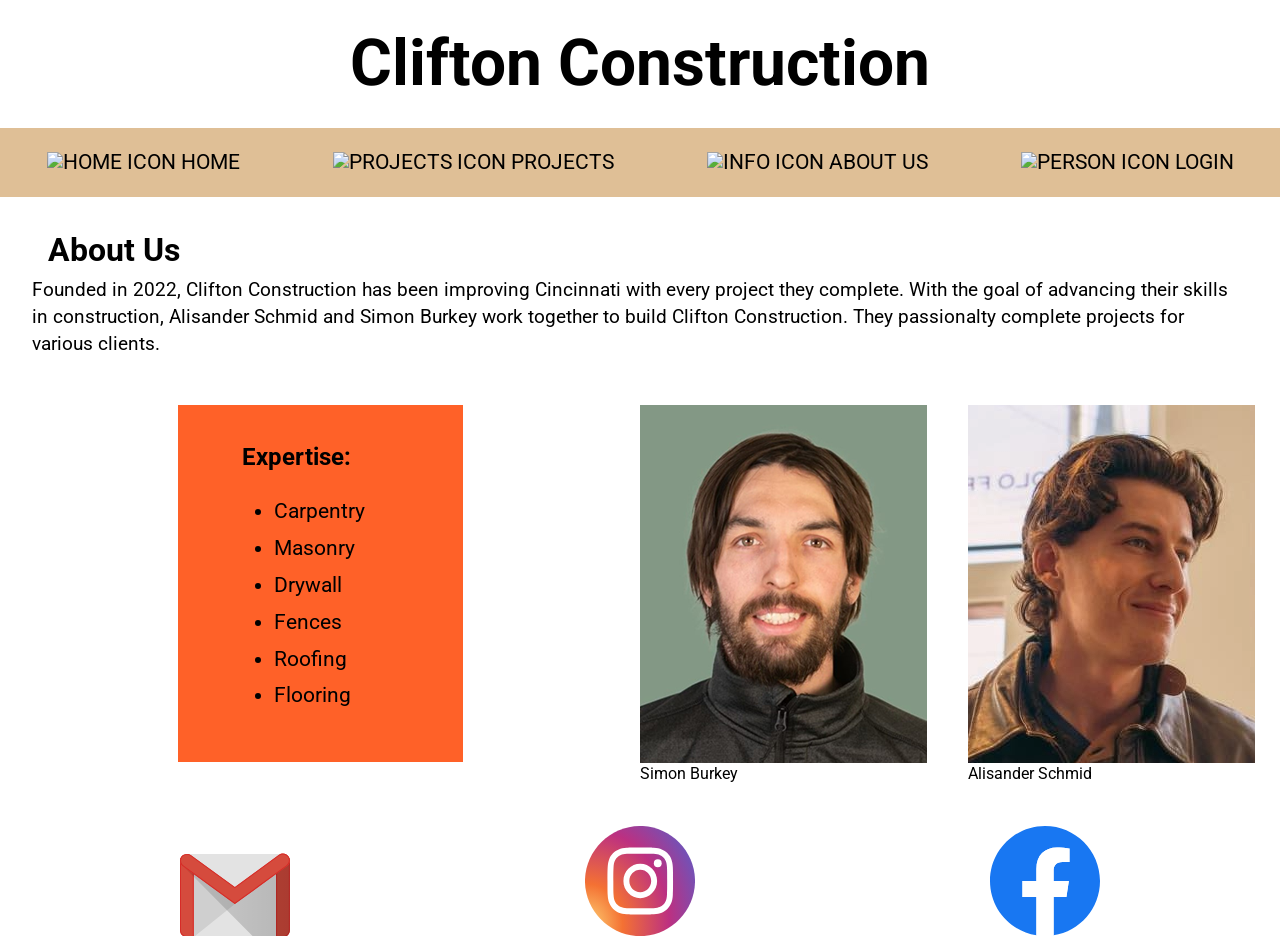
==== about_us.html @ 1b3c13c4 "changes" ====
<!DOCTYPE html>
<html lang="en">
<head>
  <meta charset="UTF-8">
  <meta name="viewport" content="width=device-width, initial-scale=1.0">
  <title>About Us</title>
  <link rel="stylesheet" href="reset.css">
  <link rel="stylesheet" href="main.css">
  <link rel="preconnect" href="https://fonts.googleapis.com">
  <link rel="preconnect" href="https://fonts.gstatic.com" crossorigin>
  <link href="https://fonts.googleapis.com/css2?family=Barlow:ital,wght@0,100;0,200;0,300;0,400;0,500;0,600;0,700;0,800;0,900;1,100;1,200;1,300;1,400;1,500;1,600;1,700;1,800;1,900&family=Bebas+Neue&family=Bilbo+Swash+Caps&family=Cormorant+SC:wght@300;400;500;600;700&family=Cormorant:ital,wght@0,300..700;1,300..700&family=Dancing+Script:wght@400..700&family=Fjalla+One&family=Gravitas+One&family=Inter:ital,opsz,wght@0,14..32,100..900;1,14..32,100..900&family=Jost:ital,wght@0,100..900;1,100..900&family=Lavishly+Yours&family=League+Spartan:wght@100..900&family=Momo+Signature&family=Montserrat:ital,wght@0,100..900;1,100..900&family=Playfair+Display:ital,wght@0,400..900;1,400..900&family=Playwrite+GB+J+Guides:ital@0;1&family=Plus+Jakarta+Sans:ital,wght@0,200..800;1,200..800&family=Roboto+Condensed:ital,wght@0,100..900;1,100..900&family=Roboto:ital,wght@0,100..900;1,100..900&family=Tinos:ital,wght@0,400;0,700;1,400;1,700&family=Ubuntu:ital,wght@0,300;0,400;0,500;0,700;1,300;1,400;1,500;1,700&display=swap" rel="stylesheet">
</head>

<body>
  <section class="Wrapper">
    <header>
      <h1>Clifton Construction</h1>
    </header>
    <nav>
      <ul>
        <li> <a href="index.html"> <img src="images/house.svg" alt="Home Icon"> Home</a> </li>
        <li> <a href="projects.html"> <img src="images/cone-striped.svg" alt="Projects Icon"> Projects</a> </li>
        <li> <a href="about_us.html"> <img src="images/info-circle.svg" alt="Info Icon"> About Us</a> </li>
        <li><a href="Login.html"> <img src="images/person-circle.svg" alt="Person Icon"> Login</a></li>
      </ul>
    </nav>
    <section class="grid">
      <section class="about_us">
        <h2>About Us</h2>
        <p class="intro">Founded in 2022, Clifton Construction has been improving Cincinnati with every project they complete. With the goal of advancing their skills in construction, Alisander Schmid and Simon Burkey work together to build Clifton Construction. They passionalty complete projects for various clients.</p>
      </section>
      <section class="about">
        <figure>
          <img src="images/Simon profile same size.png" alt="Photo of Simon">
          <figcaption>Simon Burkey</figcaption>
        </figure>

        <figure>
          <img src="images/Alisander Profile Pic.png" alt="Photo of Alisander">
          <figcaption>Alisander Schmid</figcaption>
        </figure>


      </section>
      <div class="expertise">
        <h3>Expertise:</h3>
        <ul class="skills">
          <li>Carpentry</li>
          <li>Masonry</li>
          <li>Drywall</li>
          <li>Fences</li>
          <li>Roofing</li>
          <li>Flooring</li>
        </ul>
      </div>
      <div class="network">
        <svg class="social mail" width="48" height="48" viewBox="0 0 48 48" fill="none" xmlns="http://www.w3.org/2000/svg">
          <path d="M0 24C0 10.7452 10.7452 0 24 0C37.2548 0 48 10.7452 48 24C48 37.2548 37.2548 48 24 48C10.7452 48 0 37.2548 0 24Z" fill="white" />
          <g transform="translate(-24 -18) scale(2)">
            <path d="M34.4697 33.23H13.5009C12.6878 33.23 12.0031 32.5667 12.0031 31.7322V16.5833C12.0031 15.7703 12.6664 15.0856 13.5009 15.0856H34.4697C35.2828 15.0856 35.9675 15.7489 35.9675 16.5833V31.7322C35.9675 32.5667 35.3042 33.23 34.4697 33.23Z" fill="#E3E3E3" />
            <path opacity="0.1" d="M14.9987 33.23L23.9639 26.0193L24.0281 25.6342L14.7847 18.9798L14.7633 32.9091L14.9987 33.23Z" fill="#231F20" />
            <path d="M13.5009 33.23C12.6664 33.23 12.0031 32.5667 12.0031 31.7322V16.5619C12.0031 15.7275 12.6664 15.5777 13.5009 15.5777C14.3354 15.5777 14.9987 15.7489 14.9987 16.5619V33.23H13.5009Z" fill="#D54B3D" />
            <path fill-rule="evenodd" clip-rule="evenodd" d="M12.0031 16.5619C12.0031 15.7489 12.6664 15.5777 13.5009 15.5777C14.3354 15.5777 14.9987 15.7275 14.9987 16.5619V33.23H13.5009C12.6664 33.23 12.0031 32.5667 12.0031 31.7322V16.5619ZM14.7847 16.5619C14.7847 16.1126 14.5707 15.7917 13.5009 15.7917C12.4311 15.7917 12.2171 16.0912 12.2171 16.5619V31.7322C12.2171 32.4383 12.7948 33.016 13.5009 33.016H14.7847V16.5619Z" fill="#D72B27" />
            <path d="M34.4697 33.23H32.9719V16.5192C32.9719 15.6847 33.6352 15.5777 34.4697 15.5777C35.3041 15.5777 35.9674 15.6847 35.9674 16.5192V31.7536C35.9674 32.5667 35.3041 33.23 34.4697 33.23Z" fill="#D54B3D" />
            <path fill-rule="evenodd" clip-rule="evenodd" d="M32.9719 16.5192C32.9719 15.6847 33.6352 15.5777 34.4697 15.5777C35.3041 15.5777 35.9674 15.6847 35.9674 16.5192V31.7536C35.9674 32.5881 35.3041 33.2514 34.4697 33.2514H32.9719V16.5192ZM35.7535 16.5192C35.7535 15.9842 35.4325 15.7917 34.4697 15.7917C33.5068 15.7917 33.1859 15.9628 33.1859 16.5192V33.0374H34.4697C35.1758 33.0374 35.7535 32.4597 35.7535 31.7536V16.5192Z" fill="#D72B27" />
            <path d="M28.0507 33.23L12.1285 17.1842L12.966 17.5248L24.0495 25.5058L35.9675 16.7666V31.7536C35.9675 32.5667 35.3042 33.23 34.4697 33.23H28.0507Z" fill="url(#paint0_linear)" />
            <path d="M23.9639 26.0193L12.645 17.803C11.9817 17.3109 11.7892 16.3694 12.2813 15.7061C12.7734 15.0428 13.7363 14.893 14.421 15.3851L23.9853 22.3391L33.6138 15.2996C34.2771 14.8074 35.2186 14.9572 35.7107 15.6419C36.2028 16.3052 36.053 17.2467 35.3683 17.7388L23.9639 26.0193Z" fill="#D54B3D" />
            <path fill-rule="evenodd" clip-rule="evenodd" d="M33.5924 15.2782C33.8492 15.0856 34.1701 15 34.4697 15C34.9404 15 35.3897 15.214 35.6893 15.6419C36.16 16.3266 36.0103 17.2467 35.347 17.7388L23.9639 26.0407L12.645 17.803C11.9817 17.3108 11.7892 16.3694 12.2599 15.7061C12.5594 15.2996 13.0302 15.0856 13.5009 15.0856C13.8219 15.0856 14.1428 15.1712 14.3996 15.3637L23.9639 22.3177L33.5924 15.2782ZM35.5181 15.7489C35.2614 15.4065 34.8762 15.214 34.4697 15.214C34.1915 15.214 33.9348 15.2996 33.6994 15.4493L24.0923 22.4889L23.9639 22.5744L23.8355 22.4889L14.2926 15.5563C14.0786 15.3851 13.8005 15.2996 13.5223 15.2996C13.0944 15.2996 12.6878 15.5135 12.4525 15.8345C12.0459 16.3908 12.1957 17.2039 12.7734 17.6318L23.9639 25.7625L35.24 17.5462C35.7963 17.1183 35.9247 16.3266 35.5181 15.7489Z" fill="#D72B27" />
          </g>
          <defs>
            <linearGradient id="paint0_linear" x1="12.1294" y1="33.2319" x2="35.9752" y2="33.2319" gradientUnits="userSpaceOnUse">
              <stop stop-opacity="0.1" />
              <stop offset="1" stop-opacity="0.2" />
            </linearGradient>
          </defs>
        </svg>
        <svg class="social insta" enable-background="new 0 0 512 512" id="Layer_1" version="1.1" viewBox="0 0 512 512" xml:space="preserve" xmlns="http://www.w3.org/2000/svg" xmlns:xlink="http://www.w3.org/1999/xlink">
          <g>
            <g id="Background_1_">
              <radialGradient cx="51.9924" cy="13.5086" gradientTransform="matrix(5.660332e-002 -1.08 0.918 4.811314e-002 -5.988 520.5566)" gradientUnits="userSpaceOnUse" id="SVGID_1_" r="684.4449">
                <stop offset="0" style="stop-color:#FED576" />
                <stop offset="0.2634" style="stop-color:#F47133" />
                <stop offset="0.6091" style="stop-color:#BC3081" />
                <stop offset="1" style="stop-color:#4C63D2" />
              </radialGradient>
              <path d="M0,249.5v13.8C3.6,395.7,110.2,502,237.1,512h39C403.7,501.9,508.5,394.7,512,263.1v-13.6    C508.5,115.6,400.1,7,269.4,0.3C128.8-6.8,3.9,106,0,249.5z" fill="url(#SVGID_1_)" />
            </g>
            <g id="Symbol">
              <g>
                <path d="M257.2,128.6c40.8,0,45.6,0.1,61.8,0.9c14.9,0.6,22.9,3.2,28.3,5.3c7.1,2.8,12.2,6.2,17.5,11.6     c5.3,5.4,8.7,10.6,11.5,17.8c2.1,5.5,4.5,13.7,5.3,28.9c0.8,16.4,0.9,21.3,0.9,62.8s-0.1,46.4-0.9,62.8     c-0.6,15.1-3.1,23.4-5.3,28.9c-2.8,7.2-6.1,12.4-11.5,17.8c-5.3,5.4-10.4,8.8-17.5,11.6c-5.4,2.2-13.5,4.7-28.3,5.3     c-16.1,0.8-21,0.9-61.8,0.9s-45.6-0.1-61.8-0.9c-14.9-0.6-22.9-3.2-28.3-5.3c-7.1-2.8-12.2-6.2-17.5-11.6s-8.7-10.6-11.5-17.8     c-2.1-5.5-4.5-13.7-5.3-28.9c-0.8-16.4-0.9-21.3-0.9-62.8s0.1-46.4,0.9-62.8c0.6-15.1,3.1-23.4,5.3-28.9     c2.8-7.2,6.1-12.4,11.5-17.8c5.3-5.4,10.4-8.8,17.5-11.6c5.4-2.2,13.5-4.7,28.3-5.3C211.5,128.8,216.4,128.6,257.2,128.6      M257.2,100.6c-41.5,0-46.7,0.2-62.9,1s-27.4,3.4-37.1,7.2c-10.1,4-18.6,9.3-27,18c-8.5,8.7-13.7,17.3-17.6,27.6     c-3.8,9.8-6.4,21.2-7.1,37.7c-0.8,16.5-0.9,21.8-0.9,64s0.2,47.5,0.9,64c0.8,16.5,3.4,27.8,7.1,37.7c3.9,10.2,9.1,18.9,17.6,27.6     s17,14,27,18c9.7,3.9,20.9,6.5,37.1,7.2c16.3,0.8,21.5,1,62.9,1s46.7-0.2,62.9-1c16.2-0.8,27.4-3.4,37.1-7.2     c10.1-4,18.6-9.3,27-18c8.5-8.7,13.7-17.3,17.6-27.6c3.8-9.8,6.4-21.2,7.1-37.7c0.8-16.5,0.9-21.8,0.9-64s-0.2-47.5-0.9-64     c-0.8-16.5-3.4-27.8-7.1-37.7c-3.9-10.2-9.1-18.9-17.6-27.6s-17-14-27-18c-9.7-3.9-20.9-6.5-37.1-7.2     C303.9,100.8,298.6,100.6,257.2,100.6L257.2,100.6z" fill="#FFFFFF" />
                <path d="M257.2,176.2c-43.4,0-78.4,35.7-78.4,79.8s35.1,79.8,78.4,79.8s78.4-35.7,78.4-79.8     S300.5,176.2,257.2,176.2z M257.2,307.8c-28.1,0-50.9-23.1-50.9-51.8s22.8-51.8,50.9-51.8s50.9,23.1,50.9,51.8     C308.1,284.7,285.3,307.8,257.2,307.8z" fill="#FFFFFF" />
                <ellipse cx="338.7" cy="173" fill="#FFFFFF" rx="18.3" ry="18.6" />
              </g>
            </g>
          </g>
        </svg>
        <svg class="social facebook" width="48" height="48" viewBox="0 0 48 48" fill="none" xmlns="http://www.w3.org/2000/svg">
          <path d="M48 24C48 10.7438 37.2562 0 24 0C10.7438 0 0 10.7438 0 24C0 35.9813 8.775 45.9094 20.25 47.7094V30.9375H14.1562V24H20.25V18.7125C20.25 12.6984 23.8313 9.375 29.3156 9.375C31.9406 9.375 34.6875 9.84375 34.6875 9.84375V15.75H31.6594C28.6781 15.75 27.75 17.6016 27.75 19.5V24H34.4062L33.3422 30.9375H27.75V47.7094C39.225 45.9094 48 35.9813 48 24Z" fill="#1877F2" />
          <path d="M33.3422 30.9375L34.4062 24H27.75V19.5C27.75 17.6016 28.6781 15.75 31.6594 15.75H34.6875V9.84375C34.6875 9.84375 31.9406 9.375 29.3156 9.375C23.8313 9.375 20.25 12.6984 20.25 18.7125V24H14.1562V30.9375H20.25V47.7094C21.4734 47.9016 22.725 48 24 48C25.275 48 26.5266 47.9016 27.75 47.7094V30.9375H33.3422Z" fill="white" />
        </svg>
      </div>
    </section>

</body>
</html>
---- main.css ----
h1 {
  font-size: 4em;
  text-align: center;
  margin: 2rem;
}

h3 {
  margin-left: 2rem;
}

section.grid {
  display: grid;
  grid-template-columns: 1fr 1fr 1fr 1fr;
}

h2 {
  grid-column: 1/3;
  font-size: 2em;
}


div.Wrapper {
  max-width: 100%;
  padding: 0;
  margin: 1rem;
}


.page_title,
.about_us h2 {
  font-size: 2em;
  margin: 2.3rem 2rem .7rem 2rem;
  grid-row: 1/2;
}

.welcome {
  grid-row: 1/2;
  grid-column: 2/5;
  margin: 4rem 2rem 2rem 0;
}

body {
  font-family: roboto;
}

.about_us {
  grid-row: 1/2;
  grid-column: 1/6;
  margin: 0 1rem 1rem 1rem;
}

.intro {
  font-size: 1.2em;
  margin: .7rem 2rem 2rem 1rem;
  line-height: 1.4em;

}

.small_header {
  margin: 2rem 2rem 0 2rem;
  grid-column: 1/3;
  font-size: 1.2em;
  grid-row: 3/4;
  align-items: end;
}

.banner {
  width: 100%;
  display: block;
}

.benefits {
  grid-column: 1/3;
  grid-row: 2/3;
  border: 3px solid green;
  box-shadow: .3rem .3rem 3px green;
  padding: 1.2rem 2rem;
  text-align: left;
  justify-self: center;
  width: fit-content;
  height: fit-content;
  margin: 3.3rem 2rem 2rem 2rem;
}

.expertise {
  grid-column: 1/3;
  grid-row: 2/3;
  margin: 0 1rem 2rem 1rem;
  justify-self: center;
  background-color: rgba(255, 68, 0, 0.842);
  padding: 2.5rem 4rem 3.5em 4rem;
}

li {
  margin: 1rem 0 0 2rem;
  font-size: 1.3em;
}

.expertise h3 {
  font-size: 1.5em;
  margin: 0 3rem 2rem 0;
}


.social {
  width: 110px;
  height: 110px;
}

.network {
  display: flex;
  grid-column: 1/8;
  margin: 2rem 2rem 1rem 2rem;
  justify-content: space-around;
}



.hammer {
  grid-row: 1/2;
  /* align-self: center; */
  margin: 2rem;
  grid-column: 1/2;
  justify-self: center;
  align-self: c;
  width: 30%;
}

.Gallery img {}

.Gallery {
  display: grid;
  grid-template-columns: 1fr 1fr 1fr;
  grid-template-rows: 1fr 1fr;
  margin: 2rem 1rem;
  justify-self: center;
  grid-column: 1/8;
  grid-row: 1/5;
  align-self: center;
  gap: 1rem;
}

.icon_big {
  transform: scale(1.5);
  transform-origin: center;
  padding-bottom: .146rem;
}

button.message {
  grid-column: 4/5;
}

.benefits h3 {
  margin: .3rem 1rem 1.8rem 1rem;
  font-size: 1.3em;
  justify-self: center;
}

.benefits ul li {
  margin-bottom: .4rem;
}

.benefits ul {
  text-align: left;
  margin-bottom: 1rem;
}

nav {
  text-transform: uppercase;
  /* optional */
  background-color: rgb(223, 191, 150);
  /* change this to your color choice */
  /* height: fit-content; */
  height: fit-content;
  width: 100%;
}

.founders {
  display: grid;
  grid-template-columns: 1fr 1fr;
  grid-template-rows: 1fr;
  grid-column: 3/5;
  grid-row: 2/3;
  margin: 1rem 2rem 2rem 2rem;
  gap: 1rem;
  justify-self: center;
}

section.about {
  display: grid;
  grid-template-columns: 1fr 1fr;
  gap: 1rem;
  grid-row: 2/3;
  /* align-self: start; */
  /* font-size: 1.3em; */
  grid-column: 3/5;
}

.founders_title {
  grid-column: 1/3;
  margin: 0 1rem 1rem 2rem;
  font-size: 1.3em;
  justify-self: left;
  grid-row: 1/2;
}

.founder_1 {
  grid-column: 1/2;
  grid-row: 1/2;
  margin-top: 2.5rem;
}

.founder_2 {
  grid-column: 2/3;
  margin-top: 2.5rem;
  grid-row: 1/2;
}

.pic {
  grid-column: 2/3;
  grid-row: 1/2;
  margin: 3rem 2rem 2rem 2rem;
  min-width: min-content;
}

.profile_pic {
  grid-column: 2/3;
  grid-row: 2/3;
  margin: 0;
}

.pic figcaption {
  margin: 1rem 0 2rem 0;
}

.pic button {
  padding: .5rem;
  font-size: 1em;
}

.form1 {
  grid-column: 3/4;
  grid-row: 2/4;
  margin: 5rem 2rem 2rem 0;
}

.form2 {
  grid-column: 4/5;
  grid-row: 2/4;
  margin: 5rem 2rem 2rem 0;
}

.personal {
  margin: 2rem;

  grid-column: 4/5;
}

.personal li {
  margin: 2rem 0;
}

.list {
  list-style: none;
}

#Header {
  font-size: 1.3em;
  justify-self: left;
  margin: 2.5rem 2rem 1.5rem 0;
}

#Header.contact {
  margin-top: 5rem;
}



nav ul {
  display: flex;
  /* makes it horizontal */
  flex-wrap: wrap;
  /* optional */
  justify-content: space-around;
  /* equally spaces the links */
  align-items: center;
  /* centers vertically */
}

nav li {
  list-style-type: none;
  /* removes bullet points */
  margin: 0;
}

.list button {
  width: 17rem;
  height: 2.5rem;
  /* margin-left: 1rem; */
}

nav a {
  /* navigation links */
  padding: 1.5rem 2rem;
  /* clickable space around links */
  text-decoration: none;
  /* removes link underlines */
  color: black;
  /* or any other color you want */
  display: block;
}

nav a:hover {
  background-color: orangered;
  /* change this to your color choice  */
  color: white;
  height: 100%;
}


.about_you {
  font-size: 1.5em;
  margin: 3rem 0 2rem 0;
  grid-row: 2/3;
  grid-column: 3/4;
}

.interactions {
  margin: 2rem;
}

.interactions li {
  margin: 2rem 0;
}

@media (max-width: 768px) {
  section.grid {
    display: grid;
    grid-template-columns: 1fr;
  }

  h1 {
    font-size: 2.5em;
    margin: 0;
  }

  .about_you {
    font-size: 1.4em;
    margin: 0;
    grid-row: 3/4;
    grid-column: 1/2;
  }

  .form1 {
    grid-column: 1/2;
    grid-row: 4/5;
    margin: 0;
    font-size: 1em;
  }

  .form2 {
    grid-column: 1/2;
    grid-row: 5/6;
    margin: 0;
    font-size: 1em;
  }

  .about_you {
    margin: 0;
    grid-row: 3/4;
    grid-column: 1/2;
  }

  .pic {
    grid-column: 1/2;
    grid-row: 1/2;
    margin: 30;
    min-width: min-content;
  }


  .profile_pic {
    grid-column: 1/2;
    grid-row: 2/3;
    margin: 0;
  }

  section.about {
    display: grid;
    grid-template-columns: 1fr;
    grid-column: 1fr;
    grid-row: 2/3;
    grid-column: 1/6;
    margin: 0 1rem 1rem 1rem;
    justify-self: center;
  }

  .expertise {
    grid-row: 3/4;
    justify-self: center;
  }
  li {
  margin: 1rem 0 0 2rem;
  font-size: .9em;
}

.list button {
width: 10rem;
}

.page_title,
.about_us h2 {
  font-size: 1.6em;
}

.Gallery {
  display: grid;
  grid-template-columns: 1fr;
  justify-self: center;
  grid-column: 1/2;
}

section.Gallery img{
  width: 100%;
  justify-self: center;
}

.welcome {
  grid-column: 1/2;
  margin: 0;
  padding: 0;
}

.welcome h2 {
  grid-column: 1/2;
  margin-top: 6rem;
  padding: 0;
}

section.grid img {
  width: 30%;
  justify-self: center;
  grid-column: 1/2;
  margin: 0;
  padding: 0;
}

.intro {
grid-column: 1/2;
margin: 0;
padding: 0;
}

.benefits {
  grid-column: 1/2;
  justify-self: center;
}

.founders {
  grid-column: 1/2;
  margin: 0;
  padding: 0;
  display: grid;
  grid-template-columns: 1fr;
  grid-template-rows: 1fr 1fr 1fr;
}

.founder_1 {
  width: 100%;
  margin: 1rem;
  grid-row: 1/3;
}
.founder_2 {
  width: 100%;
  margin: 1rem;
  grid-row: 2/3;
}

}
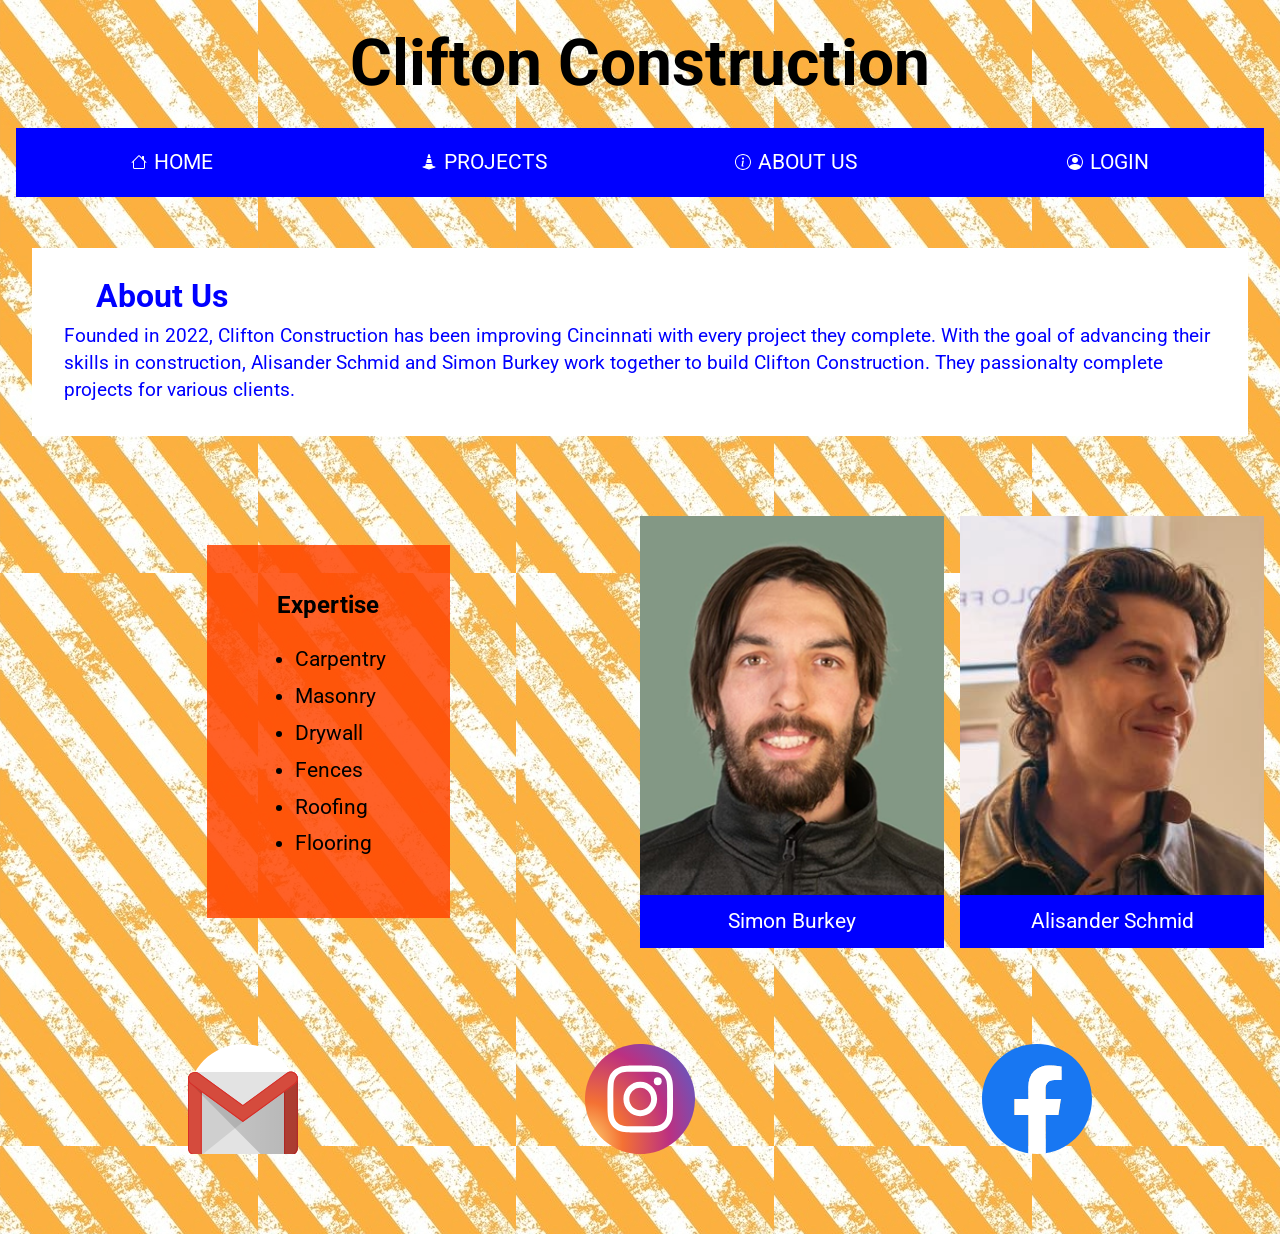
==== commit cf05e1aa: "Stylized the pages" ====
--- a/about_us.html
+++ b/about_us.html
@@ -18,10 +18,10 @@
     </header>
     <nav>
       <ul>
-        <li> <a href="index.html"> <img src="images/house.svg" alt="Home Icon"> Home</a> </li>
+        <li> <a href="index.html"> <img src="images/houseN2.svg" alt="Home Icon"> Home</a> </li>
         <li> <a href="projects.html"> <img src="images/cone-striped.svg" alt="Projects Icon"> Projects</a> </li>
         <li> <a href="about_us.html"> <img src="images/info-circle.svg" alt="Info Icon"> About Us</a> </li>
-        <li><a href="Login.html"> <img src="images/person-circle.svg" alt="Person Icon"> Login</a></li>
+        <li> <a href="login.html"> <img src="images/person-circle.svg" alt="Person Icon"> Login</a> </li>
       </ul>
     </nav>
     <section class="grid">
@@ -43,7 +43,7 @@
 
       </section>
       <div class="expertise">
-        <h3>Expertise:</h3>
+        <h3>Expertise</h3>
         <ul class="skills">
           <li>Carpentry</li>
           <li>Masonry</li>
--- a/main.css
+++ b/main.css
@@ -19,41 +19,63 @@
 }
 
 
-div.Wrapper {
+.Wrapper {
   max-width: 100%;
-  padding: 0;
-  margin: 1rem;
-}
-
-
-.page_title,
+  margin: 1rem 1rem 4rem 1rem;
+}
+
+
+.page_title {
+  font-size: 2em;
+  margin: 3.5rem 2rem .7rem 2rem;
+  grid-row: 1/2;
+}
+
 .about_us h2 {
   font-size: 2em;
-  margin: 2.3rem 2rem .7rem 2rem;
-  grid-row: 1/2;
+  margin: 0 2rem .7rem 2rem;
+  grid-row: 1/2;
+}
+.page_title {
+  background-color: white;
+  width: fit-content;
+  padding: 1rem;
+  color: blue;
+  border-radius: 1rem;
 }
 
 .welcome {
   grid-row: 1/2;
   grid-column: 2/5;
   margin: 4rem 2rem 2rem 0;
+  background-color: blue;
+  color: white;
+  padding: 3rem;
+}
+
+.welcome h2 {
+  margin: 0 0 1rem 1rem;
 }
 
 body {
   font-family: roboto;
+  background-image: url(images/Construction\ background.png);
+  margin: 0;
 }
 
 .about_us {
   grid-row: 1/2;
   grid-column: 1/6;
-  margin: 0 1rem 1rem 1rem;
+  margin: 3.2rem 1rem 1rem 1rem;
+  background-color: white;
+  padding: 2rem;
+  color: blue;
 }
 
 .intro {
   font-size: 1.2em;
-  margin: .7rem 2rem 2rem 1rem;
   line-height: 1.4em;
-
+  margin: 0;
 }
 
 .small_header {
@@ -66,39 +88,54 @@
 
 .banner {
   width: 100%;
-  display: block;
 }
 
 .benefits {
   grid-column: 1/3;
   grid-row: 2/3;
-  border: 3px solid green;
-  box-shadow: .3rem .3rem 3px green;
+  border: 3px solid blue;
+  box-shadow: .6rem .6rem 15px blue;
   padding: 1.2rem 2rem;
   text-align: left;
   justify-self: center;
   width: fit-content;
   height: fit-content;
-  margin: 3.3rem 2rem 2rem 2rem;
+  margin: 2rem 2rem 2rem 2rem;
+  background-color: white;
 }
 
 .expertise {
   grid-column: 1/3;
   grid-row: 2/3;
-  margin: 0 1rem 2rem 1rem;
-  justify-self: center;
+  margin: 3rem 0;
+  justify-self: center;
+  align-items: center;
   background-color: rgba(255, 68, 0, 0.842);
-  padding: 2.5rem 4rem 3.5em 4rem;
+  padding: 3rem 4rem;
+  text-align: center;
+  display: block;
+  height: fit-content;
+  align-self: center;
 }
 
 li {
-  margin: 1rem 0 0 2rem;
+  margin: 1rem 0;
   font-size: 1.3em;
 }
 
 .expertise h3 {
   font-size: 1.5em;
-  margin: 0 3rem 2rem 0;
+  margin: 0 0 2rem 0;
+}
+
+.expertise ul {
+  text-align: left;
+  margin: 0;
+  padding-left: 1.5rem;
+}
+
+.expertise li {
+  margin: 1rem 0;
 }
 
 
@@ -112,32 +149,35 @@
   grid-column: 1/8;
   margin: 2rem 2rem 1rem 2rem;
   justify-content: space-around;
+  gap: .5rem;
 }
 
 
 
 .hammer {
   grid-row: 1/2;
-  /* align-self: center; */
-  margin: 2rem;
+  margin: 4rem 0 2rem 0;
   grid-column: 1/2;
   justify-self: center;
-  align-self: c;
+  align-self: center;
   width: 30%;
-}
-
-.Gallery img {}
+  background-color: white;
+  padding: 2rem;
+  border-radius: 30rem;
+}
+
+.Gallery img {
+  width: 100%;
+}
 
 .Gallery {
   display: grid;
   grid-template-columns: 1fr 1fr 1fr;
-  grid-template-rows: 1fr 1fr;
-  margin: 2rem 1rem;
-  justify-self: center;
-  grid-column: 1/8;
-  grid-row: 1/5;
-  align-self: center;
+  margin: 2rem 0 2rem 0;
+  justify-self: center;
+  grid-column: 1/5;
   gap: 1rem;
+  width: 100%;
 }
 
 .icon_big {
@@ -168,7 +208,7 @@
 nav {
   text-transform: uppercase;
   /* optional */
-  background-color: rgb(223, 191, 150);
+  background-color: blue;
   /* change this to your color choice */
   /* height: fit-content; */
   height: fit-content;
@@ -178,12 +218,13 @@
 .founders {
   display: grid;
   grid-template-columns: 1fr 1fr;
-  grid-template-rows: 1fr;
+  grid-template-rows: auto auto auto;
   grid-column: 3/5;
   grid-row: 2/3;
-  margin: 1rem 2rem 2rem 2rem;
-  gap: 1rem;
-  justify-self: center;
+  margin: 2rem;
+  justify-self: center;
+  background-color: blue;
+  color: white;
 }
 
 section.about {
@@ -191,29 +232,52 @@
   grid-template-columns: 1fr 1fr;
   gap: 1rem;
   grid-row: 2/3;
-  /* align-self: start; */
-  /* font-size: 1.3em; */
+  font-size: 1.3em;
   grid-column: 3/5;
+  margin: 4rem 0;
+}
+
+section.about figure {
+  position: relative;
+  margin: 0;
+}
+
+section.about img {
+  width: 100%;
+  height: auto;
+  display: block;
 }
 
 .founders_title {
   grid-column: 1/3;
-  margin: 0 1rem 1rem 2rem;
+  margin: 1rem 0 1rem 0;
   font-size: 1.3em;
-  justify-self: left;
-  grid-row: 1/2;
+  justify-self: center;
+  text-align: center;
+  grid-row: 1/2;
+}
+
+section.about figcaption {
+  text-align: center;
+  background-color: blue;
+  padding: 1rem;
+  color: white;
+}
+
+.founder {
+  width: 100%;
+  height: auto;
+  justify-self: center;
 }
 
 .founder_1 {
   grid-column: 1/2;
-  grid-row: 1/2;
-  margin-top: 2.5rem;
+  grid-row: 2/3;
 }
 
 .founder_2 {
   grid-column: 2/3;
-  margin-top: 2.5rem;
-  grid-row: 1/2;
+  grid-row: 2/3;
 }
 
 .pic {
@@ -287,10 +351,15 @@
   /* centers vertically */
 }
 
+/* .pages img {
+ color: white;
+} */
+
 nav li {
   list-style-type: none;
   /* removes bullet points */
   margin: 0;
+  width: 25%;
 }
 
 .list button {
@@ -305,16 +374,22 @@
   /* clickable space around links */
   text-decoration: none;
   /* removes link underlines */
-  color: black;
+  color: white;
   /* or any other color you want */
-  display: block;
+  display: flex;
+  align-items: center;
+  justify-content: center;
+  gap: .4rem;
+  box-sizing: border-box;
+}
+
+nav img {
+  width: 1rem;
+  height: 1rem;
 }
 
 nav a:hover {
   background-color: orangered;
-  /* change this to your color choice  */
-  color: white;
-  height: 100%;
 }
 
 
@@ -337,11 +412,34 @@
   section.grid {
     display: grid;
     grid-template-columns: 1fr;
+    grid-template-rows: auto;
+    justify-self: center;
+    justify-items: center;
   }
 
   h1 {
     font-size: 2.5em;
     margin: 0;
+  }
+
+  nav {
+    margin: 1rem 0 1rem 0;
+  }
+
+  nav li {
+    width: 100%;
+  }
+
+  .welcome {
+    grid-column: 1/2;
+    grid-row: 2/3;
+    margin: 2rem 0 2rem 0;
+    padding: 2rem;
+  }
+
+  .welcome h2 {
+    grid-column: 1/2;
+    margin-top: 0;
   }
 
   .about_you {
@@ -388,92 +486,106 @@
   section.about {
     display: grid;
     grid-template-columns: 1fr;
-    grid-column: 1fr;
+    grid-column: 1/2;
     grid-row: 2/3;
-    grid-column: 1/6;
-    margin: 0 1rem 1rem 1rem;
-    justify-self: center;
+    margin: 3rem 0;
+    justify-self: center;
+  }
+
+  section.about img {
+    width: 100%;
+  }
+
+  section.about figcaption {
+    position: static;
+    text-align: center;
   }
 
   .expertise {
+    grid-column: 1/2;
     grid-row: 3/4;
-    justify-self: center;
-  }
+  }
+
   li {
-  margin: 1rem 0 0 2rem;
-  font-size: .9em;
-}
-
-.list button {
-width: 10rem;
-}
-
-.page_title,
-.about_us h2 {
-  font-size: 1.6em;
-}
-
-.Gallery {
-  display: grid;
-  grid-template-columns: 1fr;
-  justify-self: center;
-  grid-column: 1/2;
-}
-
-section.Gallery img{
-  width: 100%;
-  justify-self: center;
-}
-
-.welcome {
-  grid-column: 1/2;
-  margin: 0;
-  padding: 0;
-}
-
-.welcome h2 {
-  grid-column: 1/2;
-  margin-top: 6rem;
-  padding: 0;
-}
-
-section.grid img {
-  width: 30%;
-  justify-self: center;
-  grid-column: 1/2;
-  margin: 0;
-  padding: 0;
-}
-
-.intro {
-grid-column: 1/2;
-margin: 0;
-padding: 0;
-}
-
-.benefits {
-  grid-column: 1/2;
-  justify-self: center;
-}
-
-.founders {
-  grid-column: 1/2;
-  margin: 0;
-  padding: 0;
-  display: grid;
-  grid-template-columns: 1fr;
-  grid-template-rows: 1fr 1fr 1fr;
-}
-
-.founder_1 {
-  width: 100%;
-  margin: 1rem;
-  grid-row: 1/3;
-}
-.founder_2 {
-  width: 100%;
-  margin: 1rem;
-  grid-row: 2/3;
-}
-
-}+    margin: 1rem 0;
+    font-size: 1.2em;
+  }
+
+  .list button {
+    width: 10rem;
+  }
+
+  .page_title,
+  .about_us h2 {
+    font-size: 1.6em;
+    justify-self: center;
+    grid-column: 1/2;
+  }
+
+
+  .Gallery {
+    display: grid;
+    grid-template-columns: 1fr;
+    justify-self: center;
+    grid-column: 1/2;
+    width: 100%;
+  }
+
+  section.Gallery img {
+    width: 100%;
+    justify-self: center;
+
+  }
+
+  .founder {
+    width: 100%;
+    justify-self: center;
+    grid-column: 1/2;
+  }
+
+  .hammer {
+    grid-row: 1/2;
+    align-self: center;
+    justify-self: center;
+    margin: 1rem 0 0 0;
+    padding: 1rem;
+  }
+
+  .intro {
+    grid-column: 1/2;
+    margin: 0;
+    padding: 0;
+  }
+
+  .benefits {
+    grid-column: 1/2;
+    justify-self: center;
+    grid-row: 4/5;
+    margin: 0 15px 15px 0;
+  }
+
+  .founders {
+    grid-column: 1/2;
+    grid-row: 3/4;
+    margin: 1rem 0 2rem 0;
+    justify-self: center;
+    display: grid;
+    grid-template-columns: 1fr;
+    grid-template-rows: auto;
+  }
+
+  .founders_title {
+    grid-row: 1/2;
+    justify-self: center;
+    align-self: center;
+  }
+
+  .founder_1 {
+    grid-row: 2/3;
+  }
+
+  .founder_2 {
+    grid-row: 3/4;
+  }
+
+}
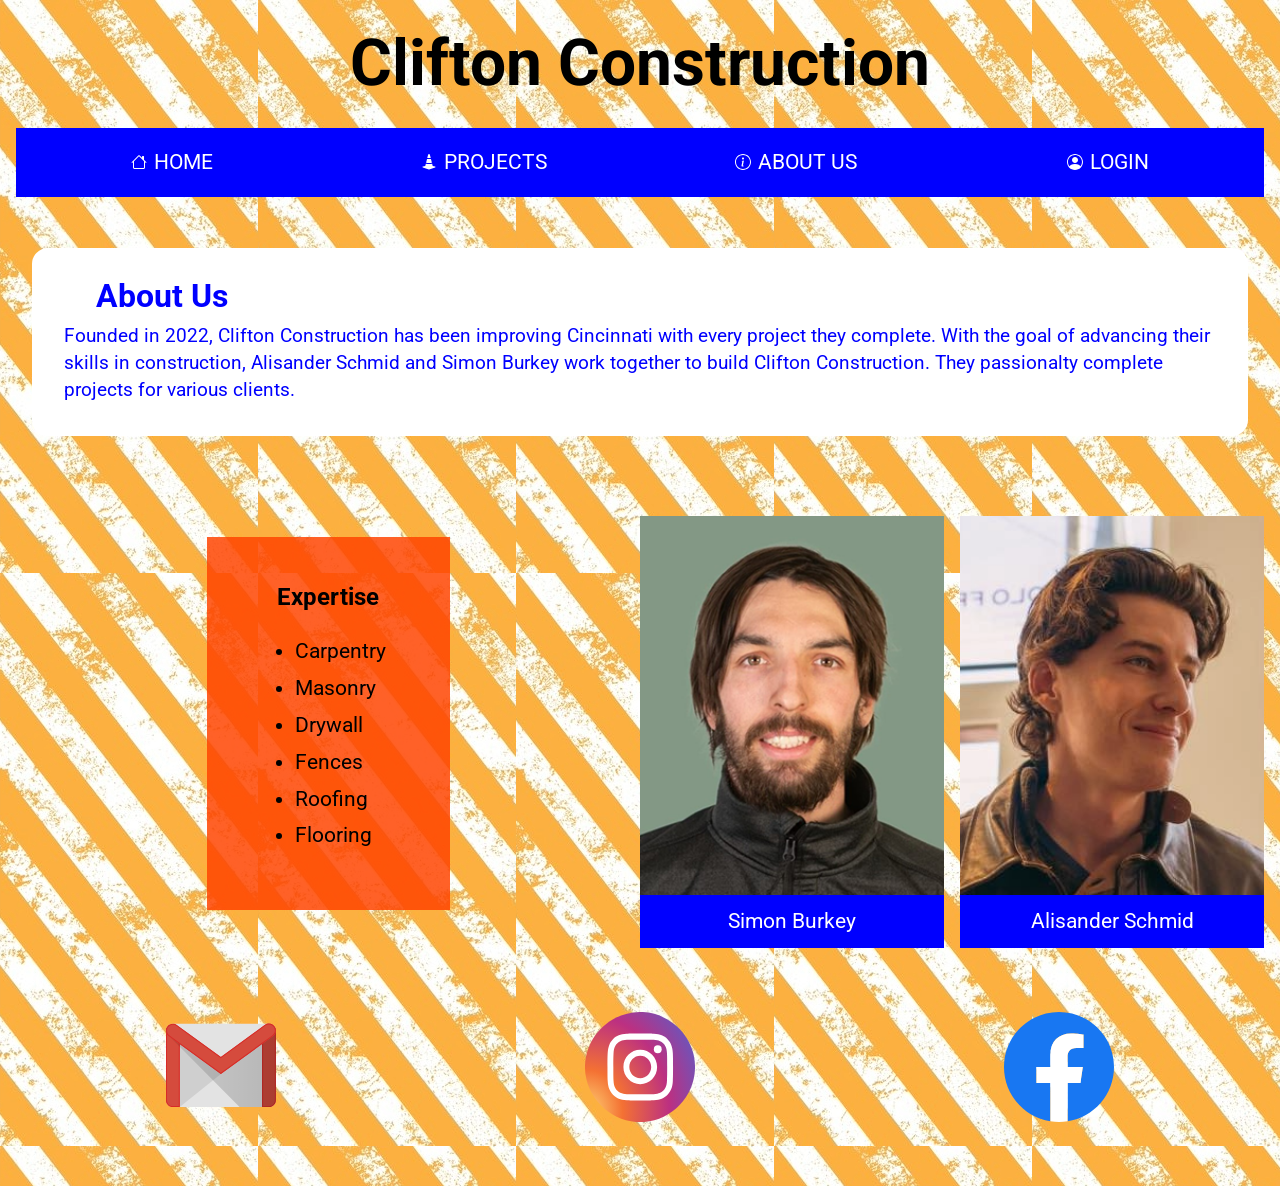
==== commit f9bca401: "Fixing margins" ====
--- a/about_us.html
+++ b/about_us.html
@@ -55,8 +55,7 @@
       </div>
       <div class="network">
         <svg class="social mail" width="48" height="48" viewBox="0 0 48 48" fill="none" xmlns="http://www.w3.org/2000/svg">
-          <path d="M0 24C0 10.7452 10.7452 0 24 0C37.2548 0 48 10.7452 48 24C48 37.2548 37.2548 48 24 48C10.7452 48 0 37.2548 0 24Z" fill="white" />
-          <g transform="translate(-24 -18) scale(2)">
+          <g class="center" transform="translate(-24 -25) scale(2)">
             <path d="M34.4697 33.23H13.5009C12.6878 33.23 12.0031 32.5667 12.0031 31.7322V16.5833C12.0031 15.7703 12.6664 15.0856 13.5009 15.0856H34.4697C35.2828 15.0856 35.9675 15.7489 35.9675 16.5833V31.7322C35.9675 32.5667 35.3042 33.23 34.4697 33.23Z" fill="#E3E3E3" />
             <path opacity="0.1" d="M14.9987 33.23L23.9639 26.0193L24.0281 25.6342L14.7847 18.9798L14.7633 32.9091L14.9987 33.23Z" fill="#231F20" />
             <path d="M13.5009 33.23C12.6664 33.23 12.0031 32.5667 12.0031 31.7322V16.5619C12.0031 15.7275 12.6664 15.5777 13.5009 15.5777C14.3354 15.5777 14.9987 15.7489 14.9987 16.5619V33.23H13.5009Z" fill="#D54B3D" />
--- a/main.css
+++ b/main.css
@@ -70,6 +70,7 @@
   background-color: white;
   padding: 2rem;
   color: blue;
+  border-radius: 1rem;
 }
 
 .intro {
@@ -107,7 +108,7 @@
 .expertise {
   grid-column: 1/3;
   grid-row: 2/3;
-  margin: 3rem 0;
+  margin: 2rem 0 3rem 0;
   justify-self: center;
   align-items: center;
   background-color: rgba(255, 68, 0, 0.842);
@@ -118,6 +119,9 @@
   align-self: center;
 }
 
+.center {
+  align-items: start;
+}
 li {
   margin: 1rem 0;
   font-size: 1.3em;
@@ -146,10 +150,11 @@
 
 .network {
   display: flex;
-  grid-column: 1/8;
-  margin: 2rem 2rem 1rem 2rem;
+  grid-column: 1/5;
+  /* margin: 2rem 2rem 1rem 2rem; */
   justify-content: space-around;
   gap: .5rem;
+  width: 100%;
 }
 
 
@@ -328,13 +333,16 @@
   list-style: none;
 }
 
-#Header {
+.form1 h3 {
   font-size: 1.3em;
   justify-self: left;
   margin: 2.5rem 2rem 1.5rem 0;
-}
-
-#Header.contact {
+  background-color: white;
+  padding: 1rem;
+  border-radius: 1rem;
+}
+
+.form1 h3, .contact {
   margin-top: 5rem;
 }
 
@@ -409,12 +417,23 @@
 }
 
 @media (max-width: 768px) {
+
+  * {
+  box-sizing: border-box;
+}
+
+  .Wrapper {
+  margin: 1rem;
+  box-sizing: border-box;
+}
+
   section.grid {
     display: grid;
     grid-template-columns: 1fr;
     grid-template-rows: auto;
     justify-self: center;
     justify-items: center;
+    box-sizing: border-box;
   }
 
   h1 {
@@ -449,13 +468,28 @@
     grid-column: 1/2;
   }
 
+
   .form1 {
     grid-column: 1/2;
     grid-row: 4/5;
     margin: 0;
     font-size: 1em;
-  }
-
+    background-color: blue;
+    padding: 10vw 15vw;
+    justify-items: center;
+    color: white;
+    box-sizing: border-box;
+  }
+
+  .form1 h3 {
+    margin: 0;
+    justify-self: center;
+    color: black;
+  }
+
+  .personal {
+  margin: 0;
+}
   .form2 {
     grid-column: 1/2;
     grid-row: 5/6;
@@ -464,9 +498,13 @@
   }
 
   .about_you {
-    margin: 0;
+    margin: 2.5rem 0;
     grid-row: 3/4;
     grid-column: 1/2;
+    background-color: white;
+    padding: 1rem;
+    border-radius: 1rem;
+    color: blue;
   }
 
   .pic {
@@ -483,6 +521,10 @@
     margin: 0;
   }
 
+  h3.contact {
+    margin-top: 4rem;
+  }
+
   section.about {
     display: grid;
     grid-template-columns: 1fr;
@@ -496,9 +538,10 @@
     width: 100%;
   }
 
-  section.about figcaption {
+ figcaption {
     position: static;
     text-align: center;
+    justify-self: center;
   }
 
   .expertise {
@@ -512,7 +555,8 @@
   }
 
   .list button {
-    width: 10rem;
+    max-width: 10rem;
+    box-sizing: border-box;
   }
 
   .page_title,
@@ -522,7 +566,9 @@
     grid-column: 1/2;
   }
 
-
+.button {
+  justify-items: center;
+}
   .Gallery {
     display: grid;
     grid-template-columns: 1fr;
